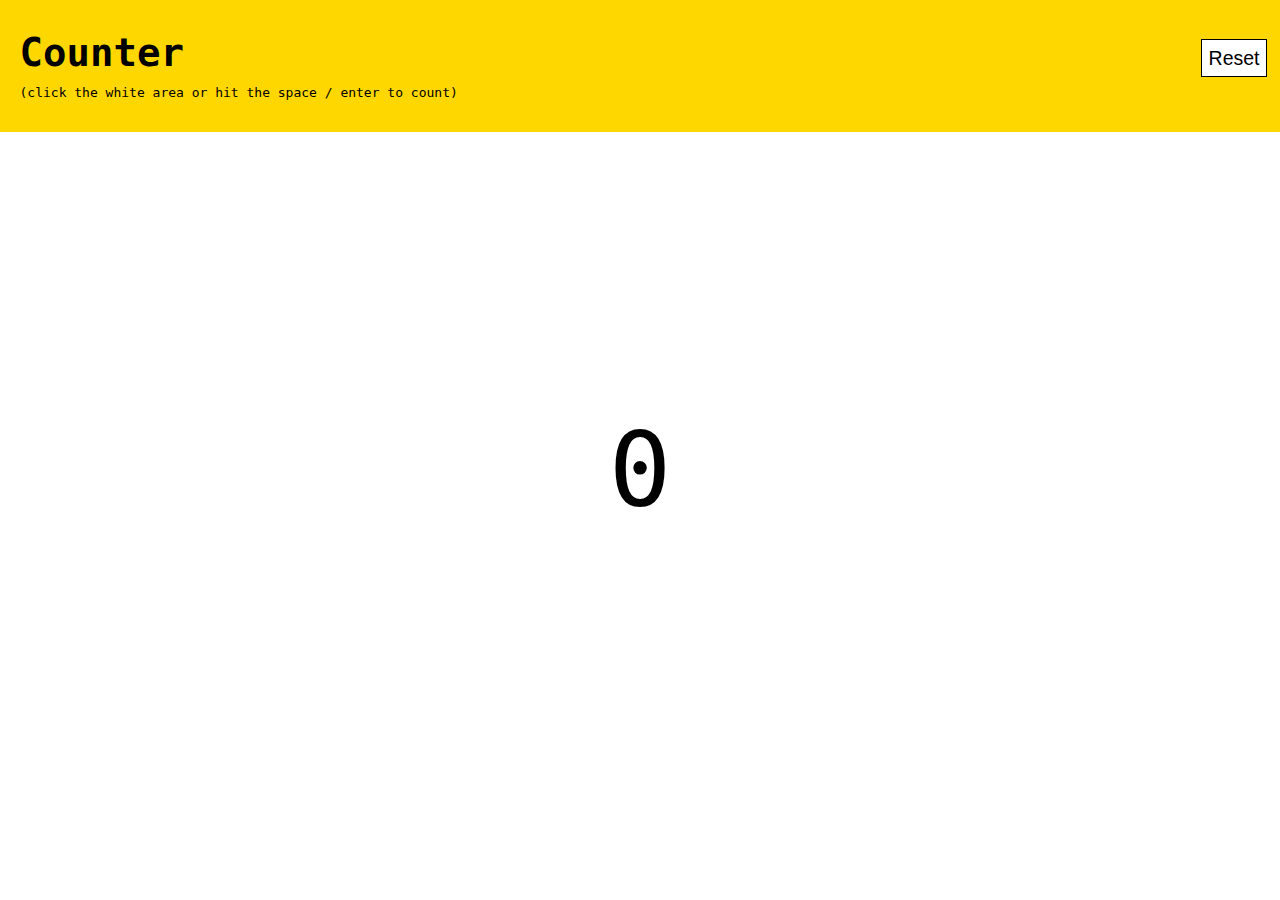
==== counter/index.html @ 9e7397c9 "first commit" ====
<!DOCTYPE html>
<html lang="en">

<head>
    <meta charset="UTF-8">
    <meta name="viewport" content="width=device-width, initial-scale=1.0">
    <title>Kata - Counter</title>
    <link rel="stylesheet" href="style.css">
</head>

<body>
    <header>
        <h1>Counter</h1>
        <p>(click the white area or hit the space / enter to count)</p>
        <button>Reset</button>
    </header>
    <main>
        <p class="counter">0</p>
    </main>
    <script src="script.js"></script>
</body>

</html>
---- counter/style.css ----
html,
body {
  height: 100%;
  margin: 0;
  font-family: monospace;
}

header {
  background-color: #ffd700;
  padding: 1.5rem;
}

h1 {
  font-size: 3rem;
  line-height: 1rem;
}

header p {
  font-size: 1rem;
  position: relative;
}

button {
  all: unset;
  font-family: Arial;
  font-size: 1.5rem;
  border: 1px solid black;
  background-color: white;
  padding: 0.5rem;
  position: absolute;
  right: 1rem;
  top: 3rem;
}

main {
  display: flex;
  justify-content: center;
  align-items: center;
  height: 75%;
}
.counter {
  font-size: 8rem;
}
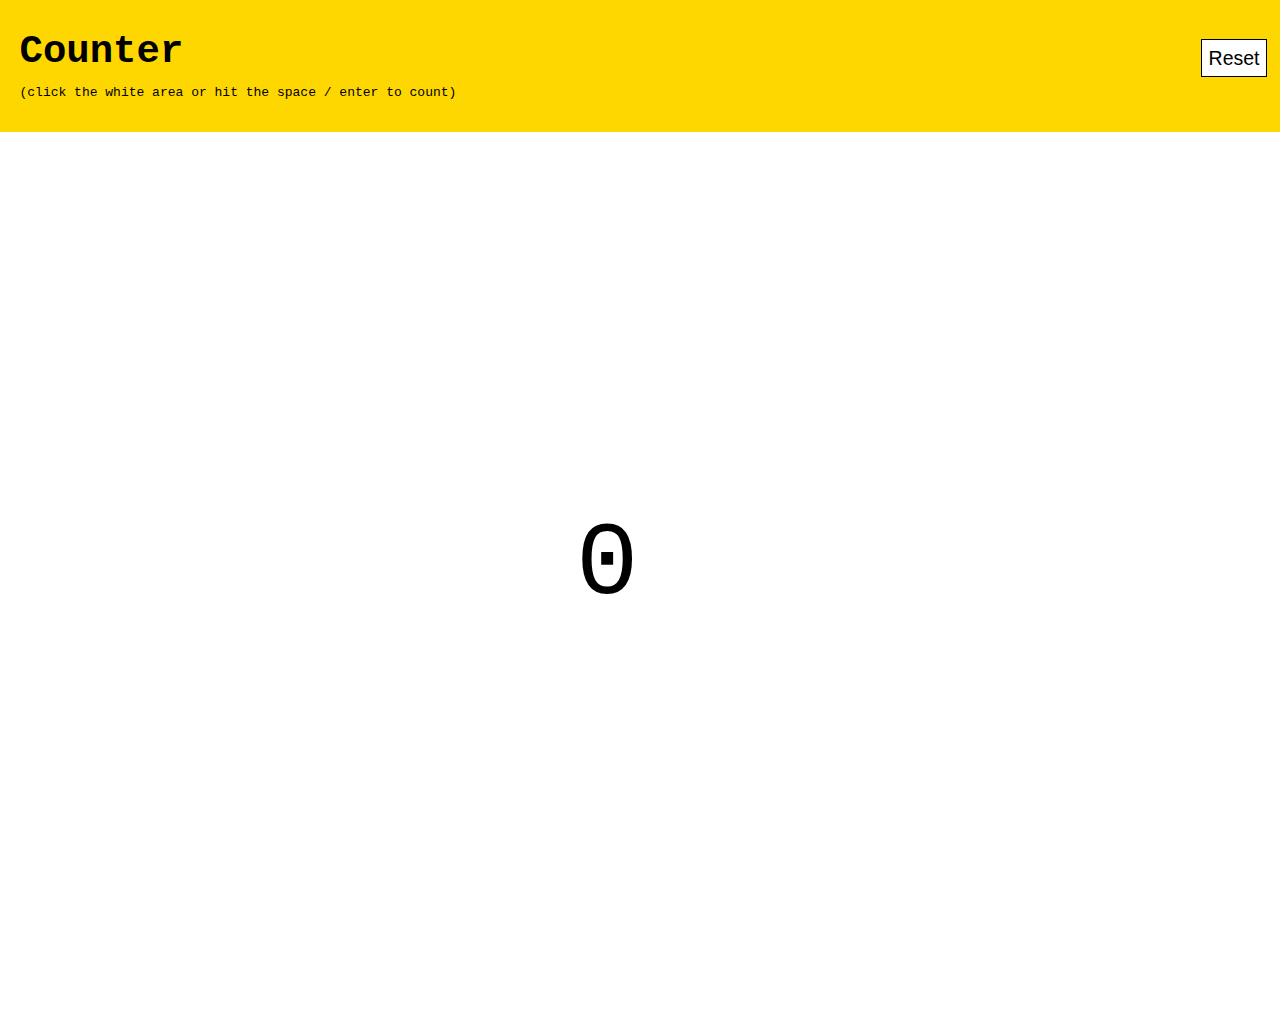
==== commit 71e17410: "solution" ====
--- a/counter/index.html
+++ b/counter/index.html
@@ -15,7 +15,9 @@
         <button>Reset</button>
     </header>
     <main>
-        <p class="counter">0</p>
+        <div class="background">
+            <p class="counter">0</p>
+        </div>
     </main>
     <script src="script.js"></script>
 </body>
--- a/counter/style.css
+++ b/counter/style.css
@@ -1,13 +1,15 @@
 html,
 body {
-  height: 100%;
   margin: 0;
   font-family: monospace;
+  box-sizing: border-box;
+  height: 100%;
 }
 
 header {
   background-color: #ffd700;
   padding: 1.5rem;
+  position: relative;
 }
 
 h1 {
@@ -17,7 +19,6 @@
 
 header p {
   font-size: 1rem;
-  position: relative;
 }
 
 button {
@@ -33,11 +34,18 @@
 }
 
 main {
-  display: flex;
-  justify-content: center;
-  align-items: center;
-  height: 75%;
+  height: 100%;
+  position: relative;
 }
 .counter {
   font-size: 8rem;
+  position: absolute;
+  left: 45%;
+  top: 30%;
 }
+
+.background {
+  background-color: white;
+  height: 100%;
+  width: 0;
+}
